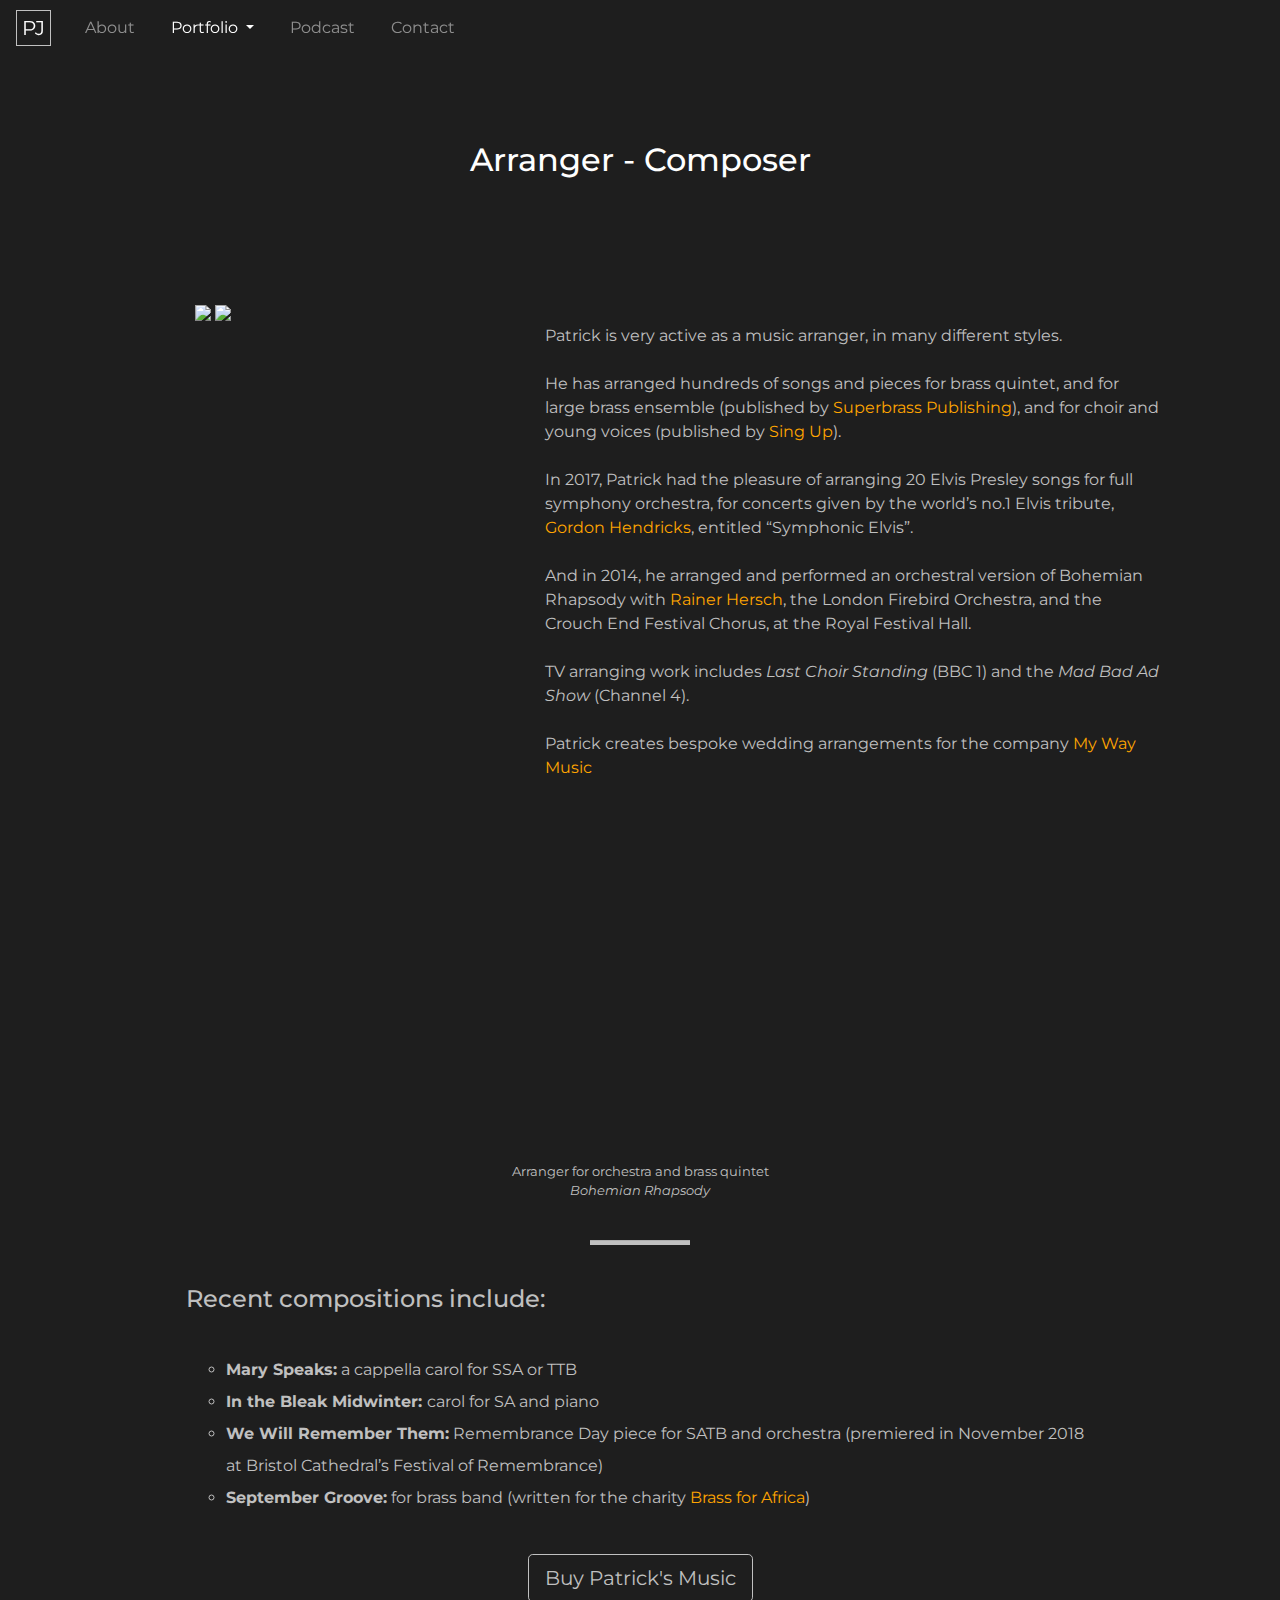
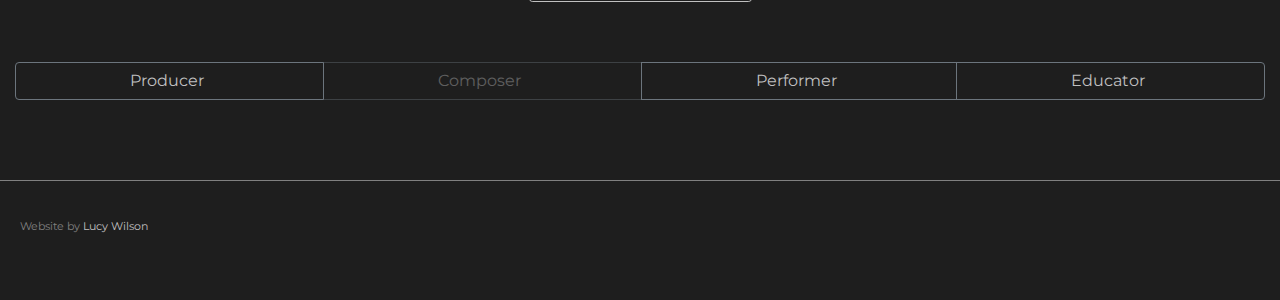
==== composer.html @ 7ca84d67 "composer page" ====
<!DOCTYPE html>
<html lang="en" dir="ltr">

<head>
  <meta charset="UTF-8">
  <meta name="viewport" content="width=device-width, initial-scale=1.0">
  <meta http-equiv="X-UA-Compatible" content="ie=edge">
  <link rel="stylesheet" href="https://use.fontawesome.com/releases/v5.7.1/css/all.css" integrity="sha384-fnmOCqbTlWIlj8LyTjo7mOUStjsKC4pOpQbqyi7RrhN7udi9RwhKkMHpvLbHG9Sr" crossorigin="anonymous">
  <link rel="stylesheet" href="https://stackpath.bootstrapcdn.com/bootstrap/4.3.1/css/bootstrap.min.css">
  <link rel="stylesheet" href="assets/style.css">
  <title>Patrick Johns | Producer - Presenter</title>
</head>

<body>
  <nav class="mynav navbar navbar-expand-lg navbar-dark">
    <a class="logo navbar-brand" href="index.html">PJ</a>
    <button class="navbar-toggler" type="button" data-toggle="collapse" data-target="#navbarSupportedContent" aria-controls="navbarSupportedContent" aria-expanded="false" aria-label="Toggle navigation">
      <span class="navbar-toggler-icon"></span>
    </button>

    <div class="nav-items collapse navbar-collapse" id="navbarSupportedContent">
      <ul class="navbar-nav">
        <li class="nav-item">
          <a class="mynav-link nav-link" href="index.html">About <span class="sr-only">(current)</span></a>
        </li>

        <li class="nav-item active dropdown">
          <a class="mynav-link nav-link dropdown-toggle" href="£" id="navbarDropdown" role="button" data-toggle="dropdown" aria-haspopup="true" aria-expanded="false">
            Portfolio
          </a>
          <div class="dropdown-menu" aria-labelledby="navbarDropdown">
            <a class="drop dropdown-item" href="producer.html">Producer - Writer - Presenter</a>
            <a class="drop dropdown-item active" href="composer.html">Arranger - Composer</a>
            <a class="drop dropdown-item" href="performer.html">Performer</a>
            <a class="drop dropdown-item" href="educator.html">Educator</a>
          </div>
        </li>
        <li class="nav-item">
          <a class="mynav-link nav-link" href="#">Podcast</a>
        </li>
        <li class="nav-item">
          <a class="mynav-link nav-link" href="#">Contact</a>
        </li>
      </ul>

    </div>
  </nav>
  <header id="hero" class="header-img composer-img" data-type="background" data-speed="5">
    <article>
      <div class="container jumbo-text text-center">

        <h2 class="section-title">Arranger - Composer</h2>

      </div>
    </article>
  </header>

  <section>
    <div class='container-fluid biog-section'>
      <div class='row'>
        <div class='col-md-4 text-center'>
          <a href="http://www.superbrass.co.uk/about-our-music.html"><img class='arr-img'
              src="https://ksr-ugc.imgix.net/assets/011/439/337/c66811446cd5601f37d6b56fecf8a0bb_original.jpg?ixlib=rb-1.1.0&w=460&fit=max&v=1463682757&auto=format&frame=1&q=92&s=e3255c517b8e17b9e2130e3409334789" /></a>
          <a href="https://www.singup.org/"><img class='arr-img' src="https://www.singup.org/uploads/tx_su2news/sing-up-logo-strap.png" /></a>
        </div>
        <div class='col-md-8'>

          <div class='port-content mx-auto'>

            <p class='intro-text mx-auto mt-4'>
              Patrick is very active as a music arranger, in many different styles.
              <br /><br />
              He has arranged hundreds of songs and pieces for brass quintet, and for large brass ensemble (published by <a class='text-link' href="http://www.superbrass.co.uk/about-our-music.html">Superbrass Publishing</a>), and for choir and young
              voices (published by <a class='text-link' href="https://www.singup.org/">Sing Up</a>).
              <br /><br />
              In 2017, Patrick had the pleasure of arranging 20 Elvis Presley songs for full symphony orchestra, for concerts given by the world’s no.1 Elvis tribute, <a class="text-link" href="http://www.gordon-hendricks.com/">Gordon Hendricks</a>,
              entitled “Symphonic Elvis”.
              <br /><br />
              And in 2014, he arranged and performed an orchestral version of Bohemian Rhapsody with <a class="text-link" href="https://www.rainerhersch.com/">Rainer Hersch</a>, the London Firebird Orchestra, and the Crouch End Festival Chorus, at
              the Royal Festival Hall.
              <br /><br />
              TV arranging work includes <em>Last Choir Standing</em> (BBC 1) and the <em>Mad Bad Ad Show </em>(Channel 4).
              <br /><br />
              Patrick creates bespoke wedding arrangements for the company <a class='text-link' href="https://www.mywaymusic.co.uk">My Way Music</a>

          </div>
        </div>
      </div>

      <div class='row'>
        <div class='col'>

          <div class='video-container text-center'>
            <iframe width="560" height="315" src="https://www.youtube.com/embed/Jdobowvu12I" frameborder="0" allow="accelerometer; autoplay; encrypted-media; gyroscope; picture-in-picture" allowfullscreen></iframe>
            <p class='port-text text-center mx-auto pt-1'>
              Arranger for orchestra and brass quintet <br /> <em>Bohemian Rhapsody</em>
            </p>
          </div>
          <div>
            <hr class="col-hr" />
            <div class='col port-content mx-auto'>

            <h4 class='small-title'>Recent compositions include:</h4>
                <ul class='comp-list'>
                  <li><strong>Mary Speaks:</strong> a cappella carol for SSA or TTB</li>
                  <li><strong>In the Bleak Midwinter: </strong>carol for SA and piano</li>
                  <li><strong>We Will Remember Them:</strong> Remembrance Day piece for SATB and orchestra (premiered in November 2018 at Bristol Cathedral’s Festival of Remembrance)</li>
                  <li><strong>September Groove:</strong> for brass band (written for the charity <a href="http://brassforafrica.org/" class='text-link'>Brass for Africa</a>)</li>
                  </ul>

<div class='text-center'>
  <a href="https://www.sheetmusicplus.com/publishers/patrick-johns-sheet-music/3010139?isPLP=1" class="comp-btn btn btn-lg btn-outline-light">Buy Patrick's Music</a>

  </div>

            </div>

          </div>
        </div>
      </div>



      <div class='btn-group port-btns'>
        <a class="btn btn-outline-secondary" href="producer.html">Producer<i class="fas fa-angle-double-right"></i></a>
        <a class="disabled mydisabled btn btn-outline-secondary" href="composer.html">Composer<i class="fas fa-angle-double-right"></i></a>
        <a class="btn btn-outline-secondary" href="performer.html">Performer<i class="fas fa-angle-double-right"></i></a>
        <a class="btn btn-outline-secondary" href="educator.html">Educator<i class="fas fa-angle-double-right"></i></a>
      </div>


    </div>



  </section>



  <footer>
    <div class='footer'>
      <div>
        <ul class='icon-list'>
          <li><a href="£" target="_blank"><i class="fab fa-linkedin"></i></a></li>
          <li><a href="£"><i class="fab fa-soundcloud" target="_blank"></i></a></li>
          <li><a href="contact.html"><i class="fas fa-envelope"></i></a></li>
        </ul>
      </div>

      <p class='website-by'>
        Website by <a href="http://lucywilson.me/">Lucy Wilson</a>
      </p>
    </div>
  </footer>

  <script src="https://code.jquery.com/jquery-3.3.1.slim.min.js" integrity="sha384-q8i/X+965DzO0rT7abK41JStQIAqVgRVzpbzo5smXKp4YfRvH+8abtTE1Pi6jizo" crossorigin="anonymous"></script>
  <script src="https://cdnjs.cloudflare.com/ajax/libs/popper.js/1.14.7/umd/popper.min.js" integrity="sha384-UO2eT0CpHqdSJQ6hJty5KVphtPhzWj9WO1clHTMGa3JDZwrnQq4sF86dIHNDz0W1" crossorigin="anonymous"></script>
  <script src="https://stackpath.bootstrapcdn.com/bootstrap/4.3.1/js/bootstrap.min.js" integrity="sha384-JjSmVgyd0p3pXB1rRibZUAYoIIy6OrQ6VrjIEaFf/nJGzIxFDsf4x0xIM+B07jRM" crossorigin="anonymous"></script>
  <script src="https://ajax.googleapis.com/ajax/libs/jquery/1.7.1/jquery.min.js"></script>

  <script type="text/javascript" src="assets/main.js"></script>

</html>
---- assets/style.css ----
@import url('https://fonts.googleapis.com/css?family=Montserrat|Raleway');

h1 {
  font-family: 'Raleway', sans-serif;
}
body {
  background-color: #1e1e1e;
  color: #c0c0c0;
  font-family: 'Montserrat', sans-serif;
}
ul {
  margin: 0;
  padding: 0;
  text-decoration: none;
  list-style: none;
}

.logo {
  border: 1px solid silver;
  padding:2px 5px;
  transition: all 0.5s ease-in-out;
}

.logo:hover {
  background-color: silver;
}
.mynav {
  position: fixed;
  background-color: #1e1e1ed4;
  width: 100%;
  display: flex;
  z-index:5;
}
.nav-items {
  justify-content: space-between;
}
.mynav-link{
  margin-right: 10px;
  margin-left: 10px;
}

.drop:hover {
  background-color: #c0c0c0;
}
.dropdown-item.active, .dropdown-item:active{
  background-color: #c0c0c0;
  color: black;
}



#hero article {
	width: 100%;
	text-align: center;
}

.header-img {
  color: white;
	-webkit-font-smoothing: antialiased;
	text-rendering: optimizelegibility;
  position: relative;
  display: flex;
  align-items: center;
  justify-content: center;
  width: 100%

  background-repeat: no-repeat;
  background-size: cover;

}
.jumbo-img {
  background-image: url('images/mic-darker.jpg');
  height: 600px;

}
.producer-img {
  background-image: url('images/mixer.jpg');
  height: 300px;

}
.composer-img {
  background-image: url('images/piano.jpg');
  height: 300px;

}



.main-hr {
  height: 4px;
  width: 150px;
  background-color: white;
  margin-top: 20px;
  margin-bottom: 40px;

}

.col-hr {
  height: 4px;
  width: 100px;
  background-color: #c0c0c0;
  margin-top: 20px;
  margin-bottom: 40px;

}

.jumbo-text{
  max-width: 85%;
}

.section-title {
  margin: 40px auto 20px auto;
  font-size: 2em;
  text-align: center;
}

.subtitle {
  font-size: 1.2em;
}
.intro-text {
  -webkit-font-smoothing: antialiased;
	text-rendering: optimizelegibility;
}
.Aligner {
  display: flex;
  align-items: center;
  justify-content: center;
}

.Aligner-item {
  max-width: 50%;
}

.headshot {
  height: 300px;
  width: auto;
  margin-top: 40px;
  margin-bottom: 20px;
}
.port-item {
  margin: 40px auto 10px auto;
  background-color: gray;
  color: black;
  border-radius: 5px;
  padding:20px 0px 10px 0px;
  max-width: 90%;
}

.port-img {
  height: 100px;
  width: auto;
  max-width: 100%;
  border-radius: 5px;
  margin-bottom: 20px;
  display: block;
  margin: 0 auto 20px auto;
}
.port-text {
  max-width: 80%;
  font-size: 0.8em;
}


.producer-text {
  padding-top: 40px;
}

.text-link {
  text-decoration: none;
  color: orange;
  transition: all 0.3s ease-in-out;
}
.text-link:hover {
  text-decoration: none;
  color:#f7d9b4;

}
.arr-img {
  height: 200px;
  width: auto;
  margin: 5px auto;
  transition: all 0.5s ease-in-out;
}
.arr-img:hover {
  opacity: 0.5;
}

.video-container {
  margin: 40px auto;
}

.small-title {
  font-size: 1.5em;
  margin-top: 20px;
  margin-bottom: 40px;
}

.comp-list {
  padding-left: 40px;

  list-style: circle;

}
.comp-list li {
  line-height: 2;
}

.comp-btn {
  margin: 40px auto;
  color: silver;
  border-color: silver;
}

.port-btns {
  width: 100%;
  flex-wrap: wrap;
  margin-top: 20px;
  margin-bottom: 40px;
}
.port-btns .btn {
    flex: 1 1 100%;
    color: #c0c0c0;
}
.port-btns i {
  padding-left: 5px;
}
a.btn.disabled {
  opacity: 0.4;
}


.footer {
  height: 120px;
  text-align: center;
  background-color: #1e1e1e;
  border-top: 1px solid gray;
  margin-top: 40px;
}

.website-by {
  font-size: 0.7em;
  color: gray;
  float: left;
  margin-top: 10px;
  margin-left: 20px;
}
.website-by a {
  color: silver;
  text-decoration: none;
}
  .icon-list {
    list-style: none;
    display: inline-flex;
    margin-top: 20px;

  }
  .icon-list li {
      padding-left: 10px;
      padding-right: 10px;
    }

  .icon-list a {
      color: gray;
      font-size: 2em;
      transition: all 0.5s ease-in-out;
    }

  .icon-list a:hover {
    cursor: pointer;
    opacity: 0.5;
  }


@media (min-width: 768px) {
  .port-btns a {
      flex: 1 1 50%;
  }
  .subtitle {
    font-size: 1.7em;
  }
  .main-content {
    max-width: 90%;
  }
  .port-content {
    max-width: 90%;
  }
  .port-item{
    max-width: 330px;
  }
  .port-image {
    height: 135px;
  }
 }


@media (min-width: 992px) {
  .port-btns .btn {
      flex: 1 1 auto;
  }
  .main-content {
    max-width: 75%;
  }
  .port-content {
    max-width: 75%;
    min-height: 350px;
  }
  .producer-img {
    height: 300px;

  }
  .ptext{
    margin-top: 30px;
  }

}
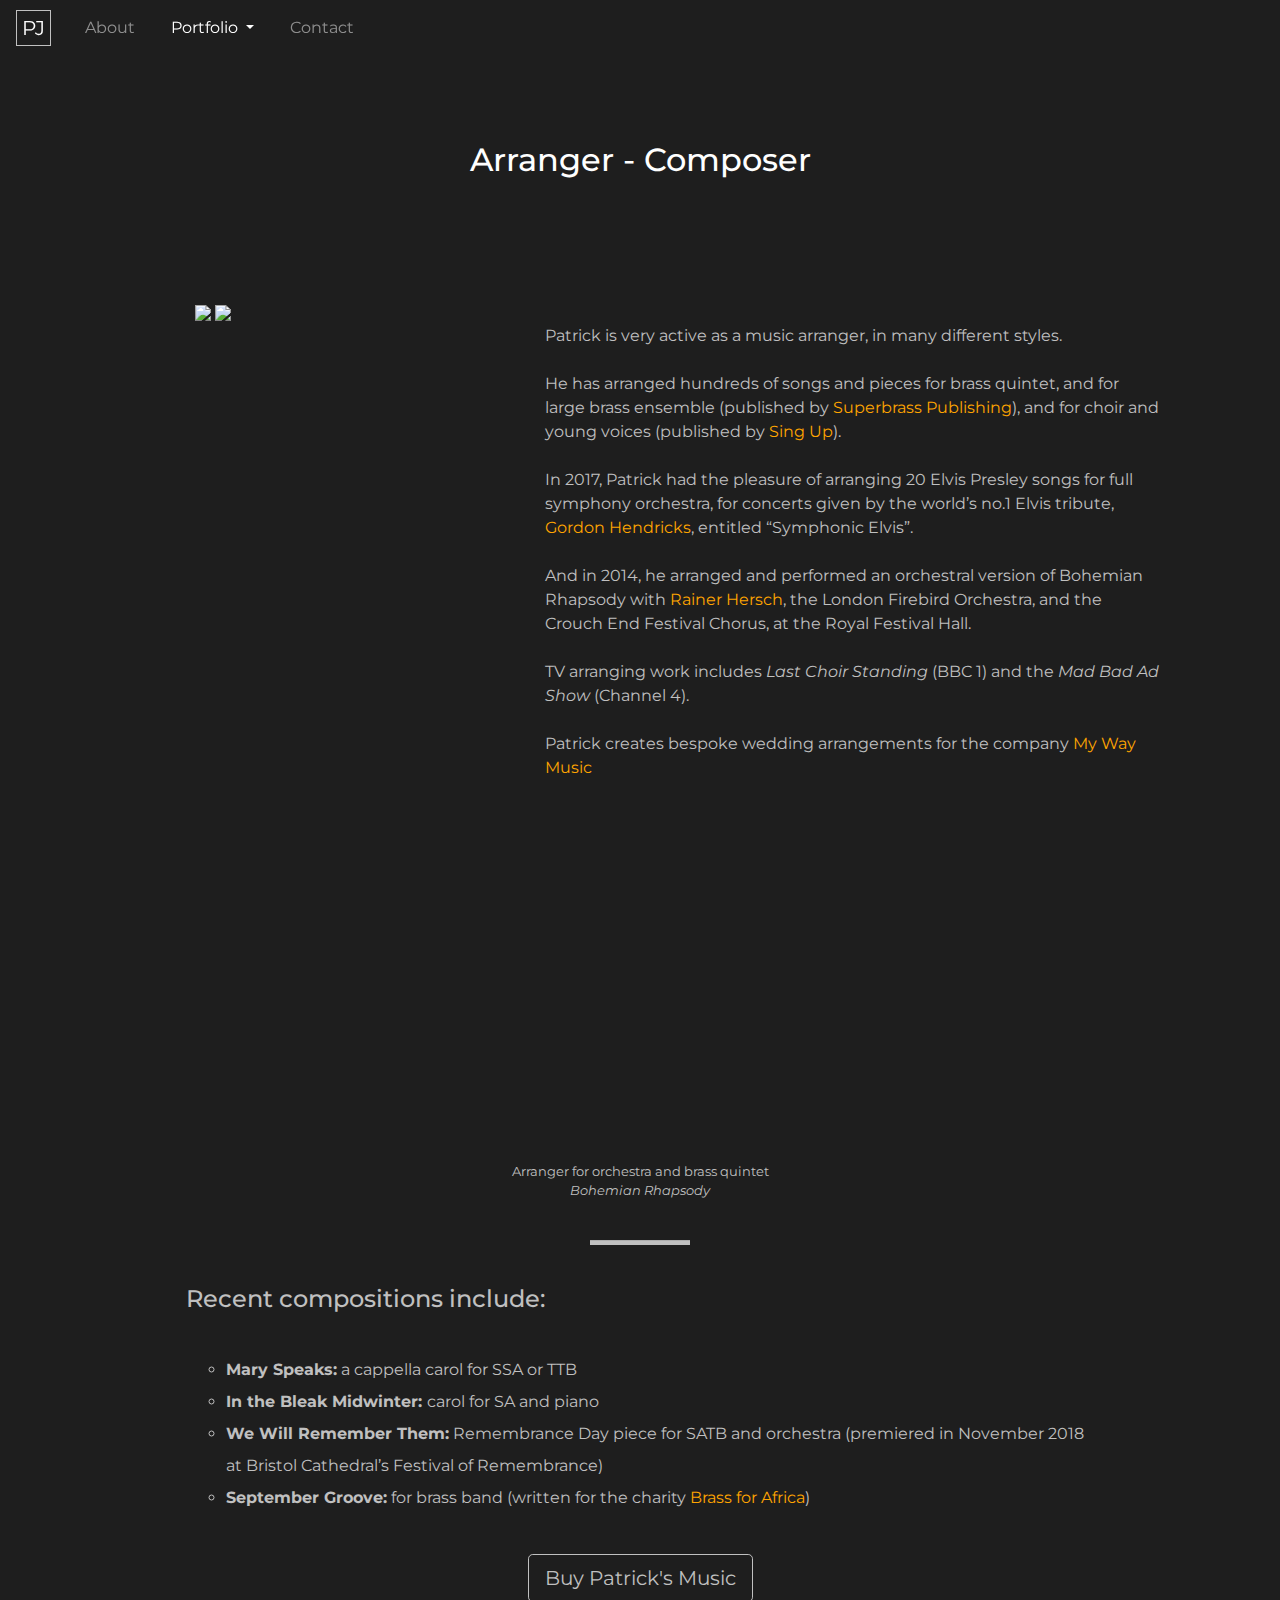
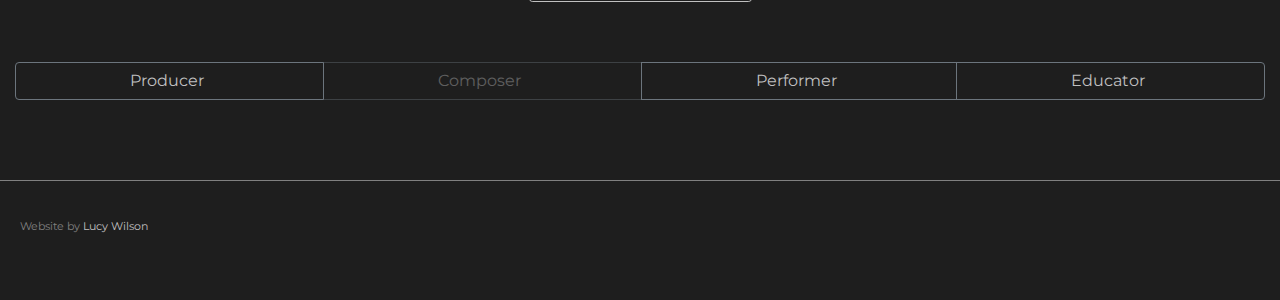
==== commit 704b749c: "contact form" ====
--- a/composer.html
+++ b/composer.html
@@ -35,11 +35,9 @@
             <a class="drop dropdown-item" href="educator.html">Educator</a>
           </div>
         </li>
+
         <li class="nav-item">
-          <a class="mynav-link nav-link" href="#">Podcast</a>
-        </li>
-        <li class="nav-item">
-          <a class="mynav-link nav-link" href="#">Contact</a>
+          <a class="mynav-link nav-link" href="contact.html">Contact</a>
         </li>
       </ul>
 
--- a/assets/style.css
+++ b/assets/style.css
@@ -229,6 +229,38 @@
 }
 
 
+.message {
+  display: none; }
+
+.error-message {
+  display: none; }
+
+.success-text {
+  color: white;
+  font-size: 1em;
+  padding: 10px; }
+
+.display {
+  display: inline-block;
+  max-width: 80%;
+  background-color: #3da1b9;
+  border-radius: 10px;
+  padding: 10px;
+  margin: 20px auto; }
+
+.display-error {
+  display: inline-block;
+  max-width: 80%;
+  background-color: #E33761;
+  border-radius: 10px;
+  padding: 10px;
+  margin: 20px auto; }
+
+.contact-form {
+  max-width: 90%;
+  margin: 40px auto 80px auto;
+}
+
 .footer {
   height: 120px;
   text-align: center;
@@ -290,6 +322,9 @@
   .port-image {
     height: 135px;
   }
+  .contact-form {
+    max-width: 70%;
+  }
  }
 
 
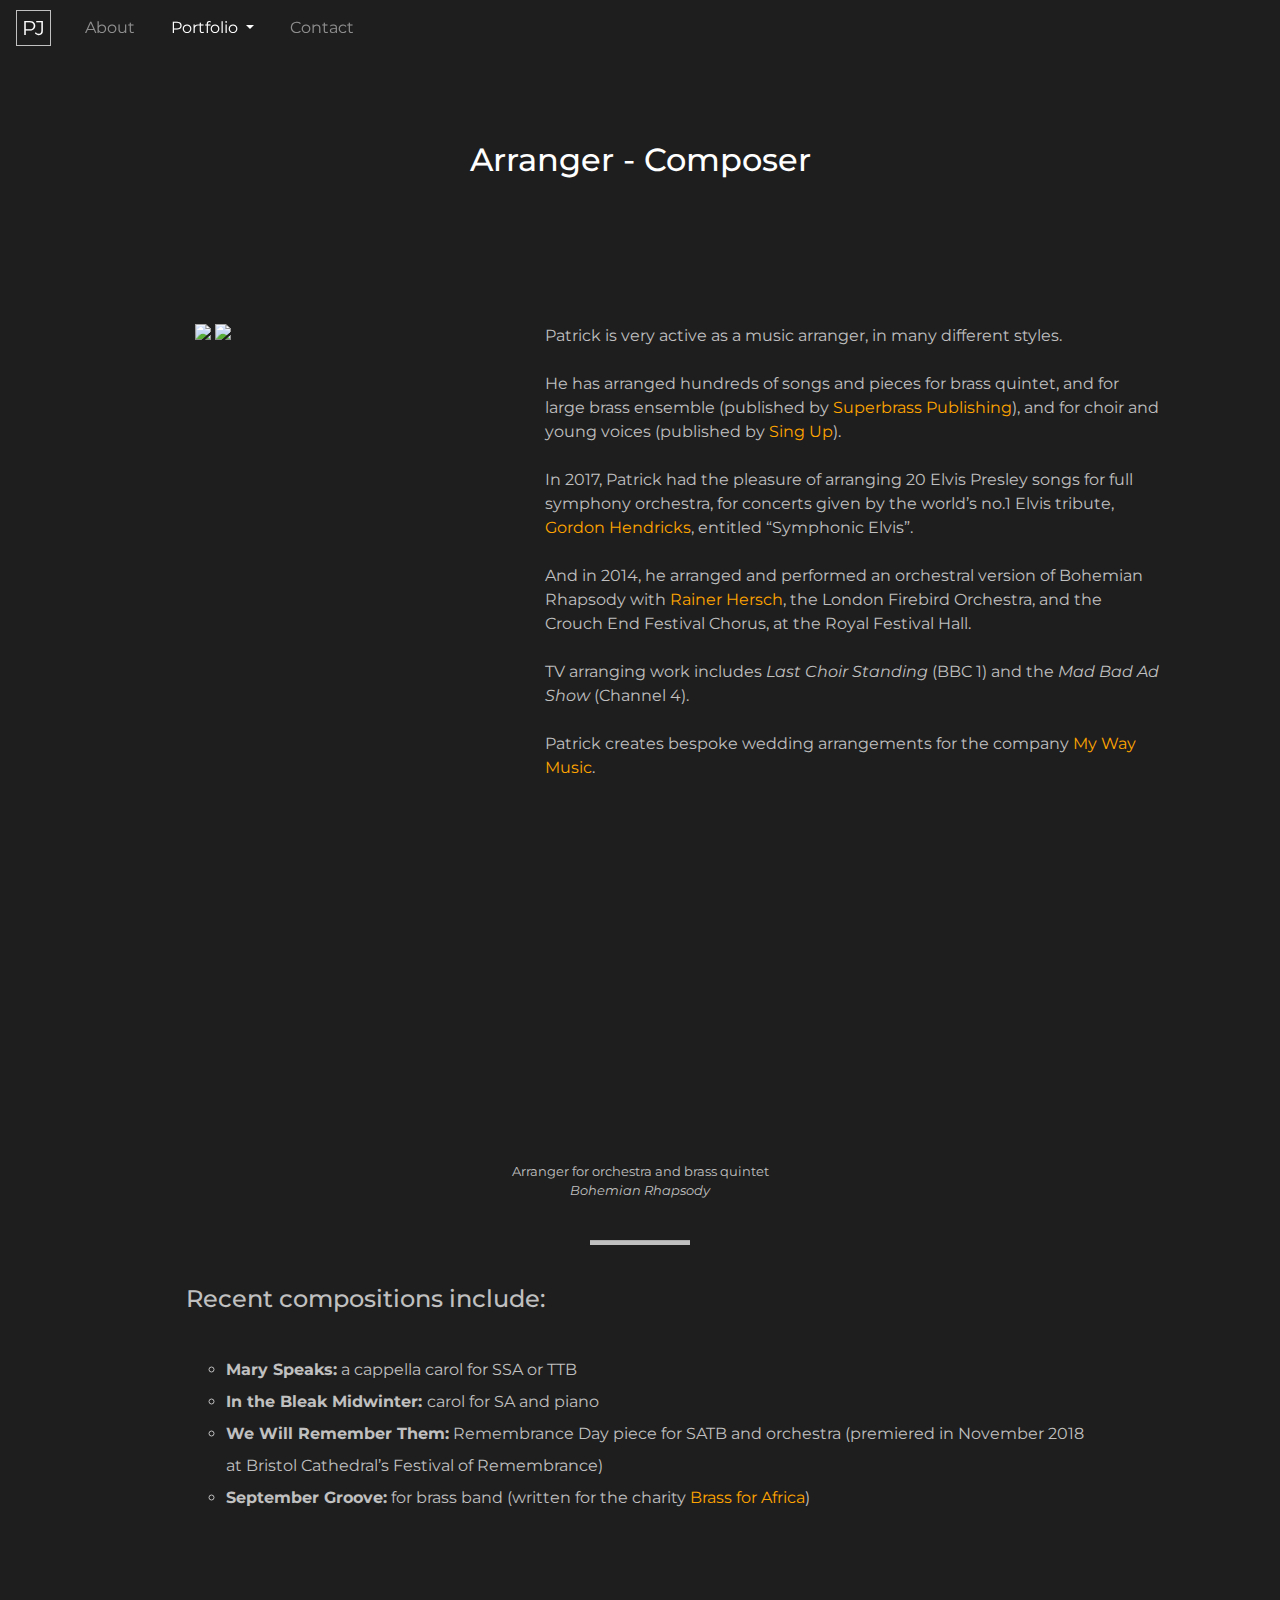
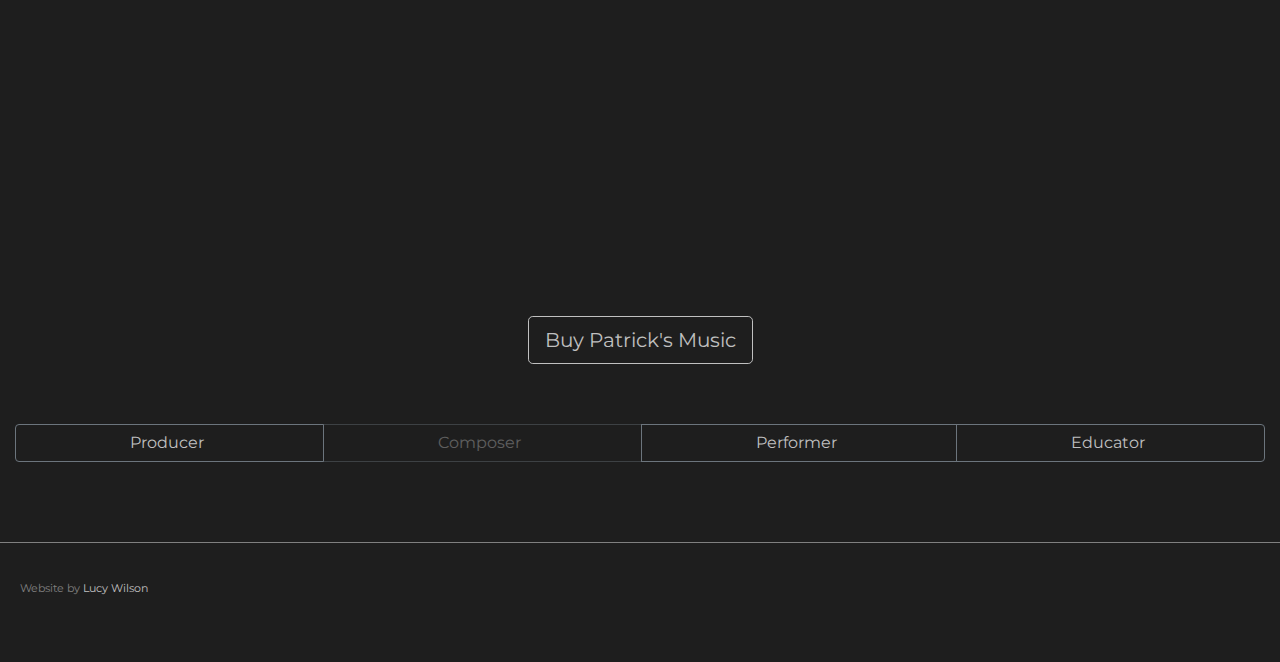
==== commit 7fc2b3dd: "background js removed" ====
--- a/composer.html
+++ b/composer.html
@@ -57,9 +57,9 @@
     <div class='container-fluid biog-section'>
       <div class='row'>
         <div class='col-md-4 text-center'>
-          <a href="http://www.superbrass.co.uk/about-our-music.html"><img class='arr-img'
+          <a href="http://www.superbrass.co.uk/about-our-music.html"><img class='arr-img mt-4'
               src="https://ksr-ugc.imgix.net/assets/011/439/337/c66811446cd5601f37d6b56fecf8a0bb_original.jpg?ixlib=rb-1.1.0&w=460&fit=max&v=1463682757&auto=format&frame=1&q=92&s=e3255c517b8e17b9e2130e3409334789" /></a>
-          <a href="https://www.singup.org/"><img class='arr-img' src="https://www.singup.org/uploads/tx_su2news/sing-up-logo-strap.png" /></a>
+          <a href="https://www.singup.org/"><img class='arr-img mt-4' src="https://www.singup.org/uploads/tx_su2news/sing-up-logo-strap.png" /></a>
         </div>
         <div class='col-md-8'>
 
@@ -79,17 +79,18 @@
               <br /><br />
               TV arranging work includes <em>Last Choir Standing</em> (BBC 1) and the <em>Mad Bad Ad Show </em>(Channel 4).
               <br /><br />
-              Patrick creates bespoke wedding arrangements for the company <a class='text-link' href="https://www.mywaymusic.co.uk">My Way Music</a>
+              Patrick creates bespoke wedding arrangements for the company <a class='text-link' href="https://www.mywaymusic.co.uk">My Way Music</a>.
 
           </div>
         </div>
+
       </div>
 
       <div class='row'>
         <div class='col'>
 
           <div class='video-container text-center'>
-            <iframe width="560" height="315" src="https://www.youtube.com/embed/Jdobowvu12I" frameborder="0" allow="accelerometer; autoplay; encrypted-media; gyroscope; picture-in-picture" allowfullscreen></iframe>
+            <iframe src="https://www.youtube.com/embed/Jdobowvu12I" frameborder="0" allow="accelerometer; autoplay; encrypted-media; gyroscope; picture-in-picture" allowfullscreen></iframe>
             <p class='port-text text-center mx-auto pt-1'>
               Arranger for orchestra and brass quintet <br /> <em>Bohemian Rhapsody</em>
             </p>
@@ -105,7 +106,10 @@
                   <li><strong>We Will Remember Them:</strong> Remembrance Day piece for SATB and orchestra (premiered in November 2018 at Bristol Cathedral’s Festival of Remembrance)</li>
                   <li><strong>September Groove:</strong> for brass band (written for the charity <a href="http://brassforafrica.org/" class='text-link'>Brass for Africa</a>)</li>
                   </ul>
+<div class='text-center sound'>
+  <iframe  scrolling="no" frameborder="no" allow="autoplay" src="https://w.soundcloud.com/player/?url=https%3A//api.soundcloud.com/playlists/743272176&color=%233c3630&auto_play=false&hide_related=false&show_comments=true&show_user=true&show_reposts=false&show_teaser=true"></iframe>
 
+</div>
 <div class='text-center'>
   <a href="https://www.sheetmusicplus.com/publishers/patrick-johns-sheet-music/3010139?isPLP=1" class="comp-btn btn btn-lg btn-outline-light">Buy Patrick's Music</a>
 
@@ -139,8 +143,8 @@
     <div class='footer'>
       <div>
         <ul class='icon-list'>
-          <li><a href="£" target="_blank"><i class="fab fa-linkedin"></i></a></li>
-          <li><a href="£"><i class="fab fa-soundcloud" target="_blank"></i></a></li>
+          <li><a href="https://www.linkedin.com/in/patrick-johns-7884b02a/" target="_blank"><i class="fab fa-linkedin"></i></a></li>
+          <li><a href="https://soundcloud.com/mywaymusicuk"><i class="fab fa-soundcloud" target="_blank"></i></a></li>
           <li><a href="contact.html"><i class="fas fa-envelope"></i></a></li>
         </ul>
       </div>
@@ -156,6 +160,6 @@
   <script src="https://stackpath.bootstrapcdn.com/bootstrap/4.3.1/js/bootstrap.min.js" integrity="sha384-JjSmVgyd0p3pXB1rRibZUAYoIIy6OrQ6VrjIEaFf/nJGzIxFDsf4x0xIM+B07jRM" crossorigin="anonymous"></script>
   <script src="https://ajax.googleapis.com/ajax/libs/jquery/1.7.1/jquery.min.js"></script>
 
-  <script type="text/javascript" src="assets/main.js"></script>
+
 
 </html>
--- a/assets/style.css
+++ b/assets/style.css
@@ -68,10 +68,15 @@
   background-size: cover;
 
 }
+
+
+
+
 .jumbo-img {
   background-image: url('images/mic-darker.jpg');
   height: 600px;
 
+
 }
 .producer-img {
   background-image: url('images/mixer.jpg');
@@ -81,7 +86,7 @@
 .composer-img {
   background-image: url('images/piano.jpg');
   height: 300px;
-
+  background-position: bottom;
 }
 
 
@@ -255,7 +260,14 @@
   border-radius: 10px;
   padding: 10px;
   margin: 20px auto; }
-
+iframe {
+  width:80%;
+  height:auto;
+}
+
+.sound {
+  margin-top: 40px;
+}
 .contact-form {
   max-width: 90%;
   margin: 40px auto 80px auto;
@@ -325,6 +337,19 @@
   .contact-form {
     max-width: 70%;
   }
+  iframe {
+    width:560px;
+    height:315px;
+  }
+  .jumbo-img {
+    background-attachment: fixed;
+  }
+  .producer-img {
+    background-attachment: fixed;
+  }
+  .composer-img {
+    background-attachment: fixed;
+  }
  }
 
 
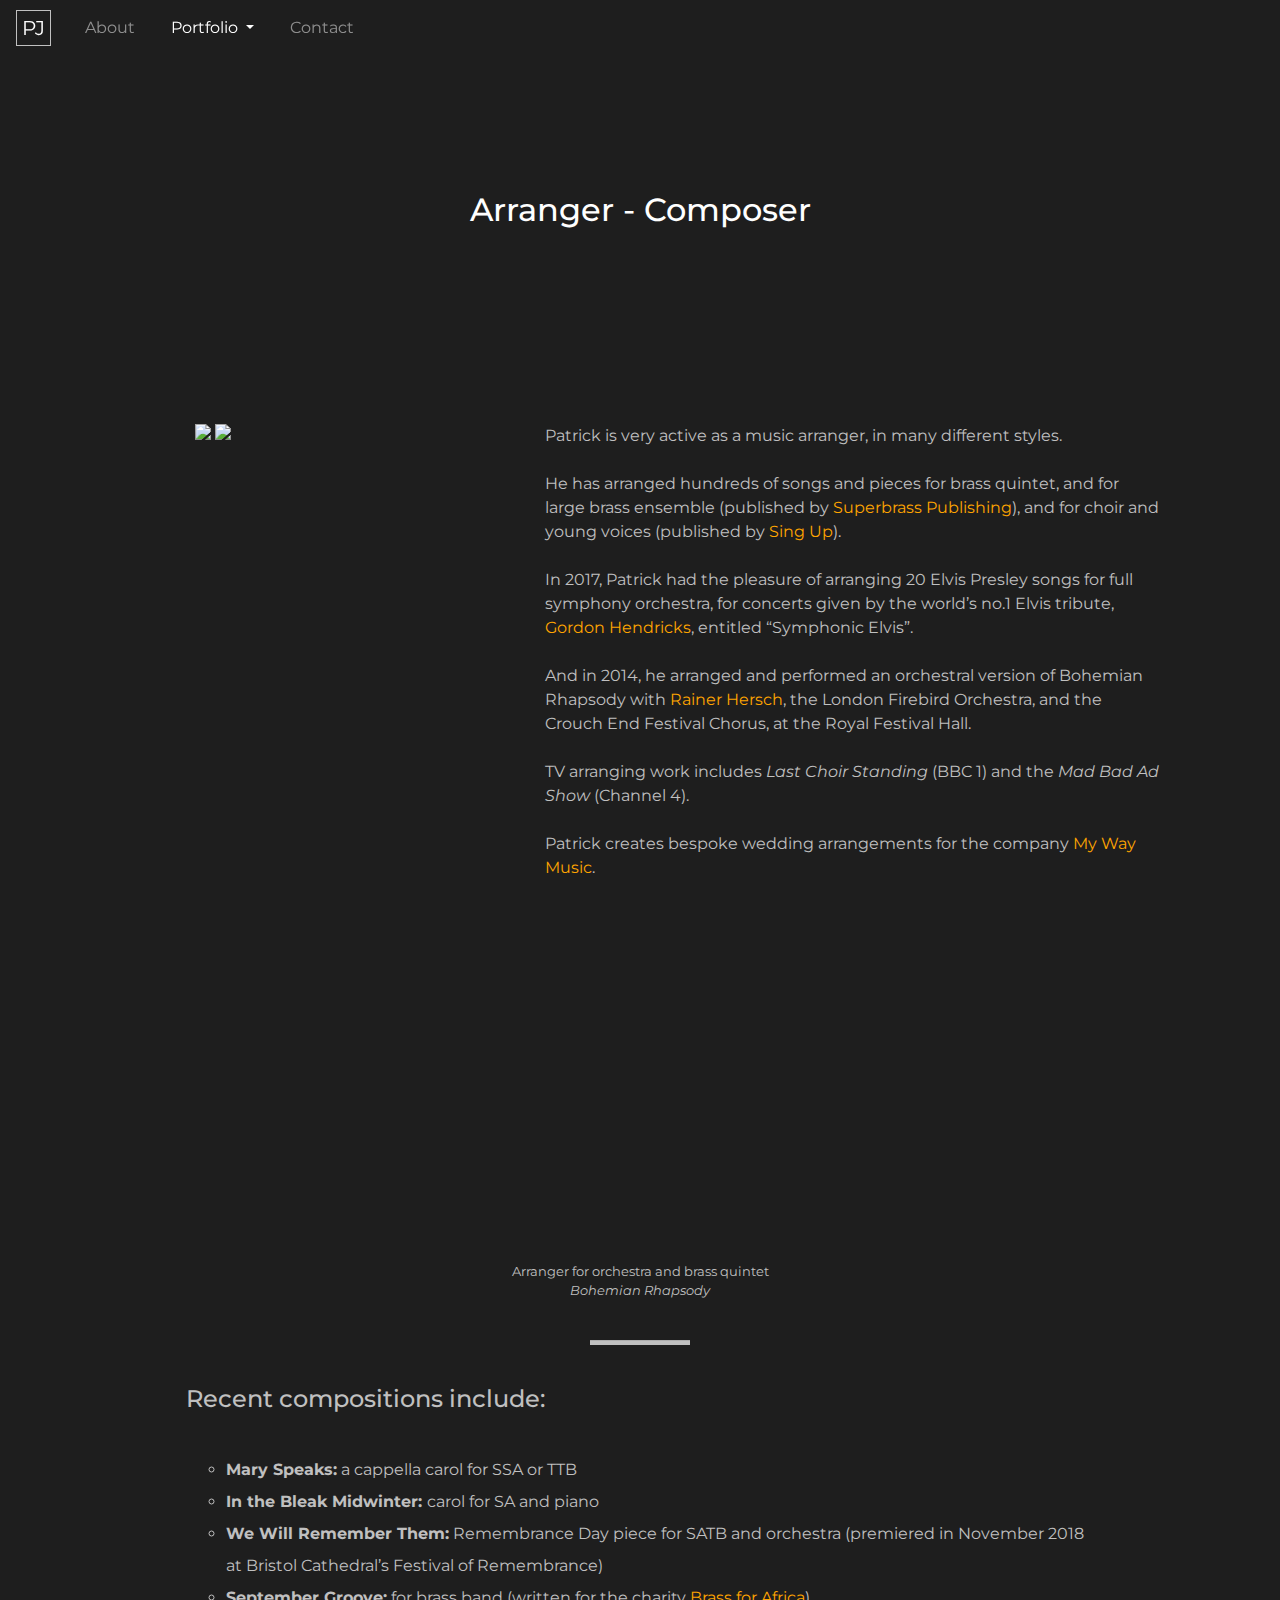
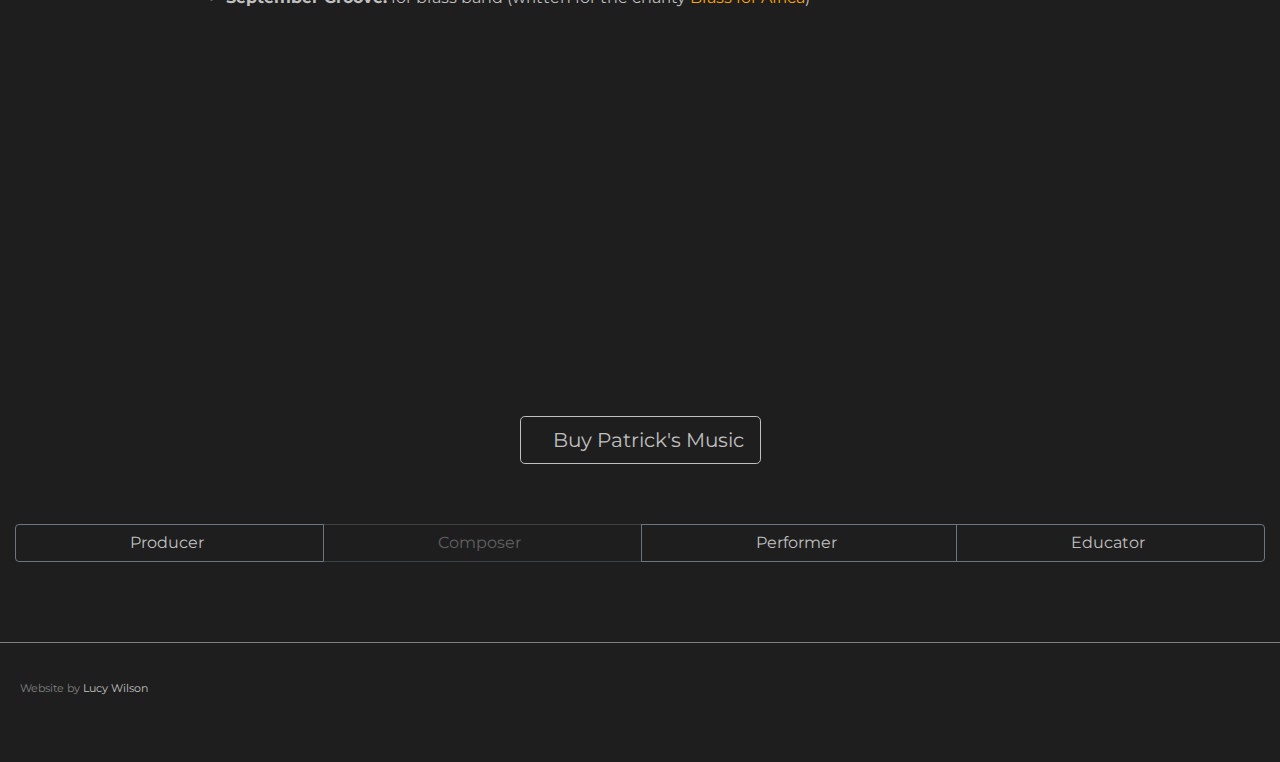
==== commit f97b5567: "education page" ====
--- a/composer.html
+++ b/composer.html
@@ -111,7 +111,7 @@
 
 </div>
 <div class='text-center'>
-  <a href="https://www.sheetmusicplus.com/publishers/patrick-johns-sheet-music/3010139?isPLP=1" class="comp-btn btn btn-lg btn-outline-light">Buy Patrick's Music</a>
+  <a href="https://www.sheetmusicplus.com/publishers/patrick-johns-sheet-music/3010139?isPLP=1" class="comp-btn btn btn-lg btn-outline-light"><i class="fas fa-music mr-3"></i>Buy Patrick's Music</a>
 
   </div>
 
--- a/assets/style.css
+++ b/assets/style.css
@@ -80,15 +80,20 @@
 }
 .producer-img {
   background-image: url('images/mixer.jpg');
-  height: 300px;
+  height: 400px;
 
 }
 .composer-img {
   background-image: url('images/piano.jpg');
-  height: 300px;
+  height: 400px;
   background-position: bottom;
 }
 
+.performer-img {
+  background-image: url('images/crowd.jpg');
+  height: 400px;
+  background-position: bottom;
+  }
 
 
 .main-hr {
@@ -126,6 +131,8 @@
   -webkit-font-smoothing: antialiased;
 	text-rendering: optimizelegibility;
 }
+
+
 .Aligner {
   display: flex;
   align-items: center;
@@ -160,12 +167,20 @@
   display: block;
   margin: 0 auto 20px auto;
 }
+
+.band-img {
+  height: auto;
+  width: 100%;
+  margin: 20px auto;
+}
 .port-text {
   max-width: 80%;
   font-size: 0.8em;
 }
 
-
+.perf-text {
+  margin-top: 40px;
+}
 .producer-text {
   padding-top: 40px;
 }
@@ -186,6 +201,13 @@
   margin: 5px auto;
   transition: all 0.5s ease-in-out;
 }
+
+.edu-logo {
+  height: 200px;
+  width: auto;
+  margin: 20px auto;
+
+}
 .arr-img:hover {
   opacity: 0.5;
 }
@@ -208,12 +230,26 @@
 }
 .comp-list li {
   line-height: 2;
+  -webkit-font-smoothing: antialiased;
+  text-rendering: optimizelegibility;
+  font-size: 1em;
 }
 
 .comp-btn {
   margin: 40px auto;
   color: silver;
   border-color: silver;
+}
+
+.perf-img {
+  margin: 40px auto;
+  height: auto;
+  width: 90%;
+}
+
+.edu-img {
+  width: 80%;
+  height: auto;
 }
 
 .port-btns {
@@ -341,15 +377,22 @@
     width:560px;
     height:315px;
   }
-  .jumbo-img {
+  .header-img {
     background-attachment: fixed;
   }
-  .producer-img {
-    background-attachment: fixed;
-  }
-  .composer-img {
-    background-attachment: fixed;
-  }
+  .perf-img {
+    width: 300px;
+    margin-top: 40px;
+  }
+  .edu-img {
+    width: 60%;
+    height: auto;
+    margin: 40px auto;
+  }
+  .edu-logo {
+    max-width: 90%;
+  }
+
  }
 
 
@@ -364,12 +407,12 @@
     max-width: 75%;
     min-height: 350px;
   }
-  .producer-img {
-    height: 300px;
-
-  }
+
   .ptext{
     margin-top: 30px;
   }
-
-}
+  .perf-img {
+    width: 350px;
+  }
+
+}
